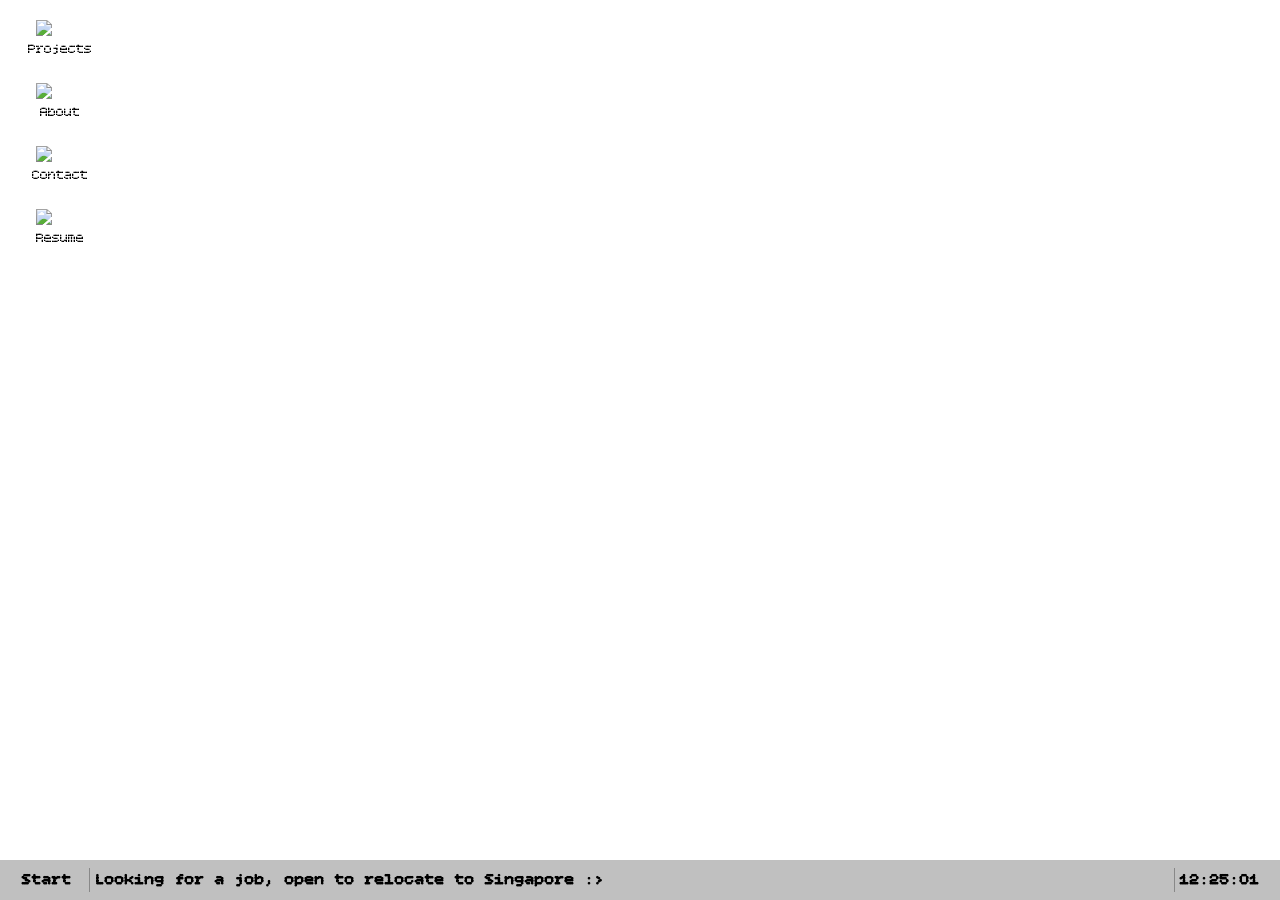
==== index.html @ 7ae8cd46 "initial set up" ====
<!DOCTYPE html>
<html lang="en">

<head>
<meta charset="UTF-8">
<title>Desktop Portfolio</title>
<link rel="stylesheet" href="style.css">
</head>

<body>
<video autoplay muted loop id="video-bg">
  <source src="media/background.mp4" type="video/mp4">
</video>

<div class="desktop">

<div class="icon">
<img src="icons/folder.png">
<span>Projects</span>
</div>

<div class="icon">
<img src="icons/user.png">
<span>About</span>
</div>

<div class="icon">
<img src="icons/mail.png">
<span>Contact</span>
</div>

<div class="icon">
<img src="icons/file.png">
<span>Resume</span>
</div>

<div id="taskbar-placeholder"></div>

<script src="clock.js"></script>

<!-- other html -->
<script>
  fetch('taskbar.html')
    .then(response => response.text())
    .then(data => {
      document.getElementById('taskbar-placeholder').innerHTML = data;
    });
</script>

</body>
</html>
---- style.css ----
@import url('https://fonts.googleapis.com/css2?family=Bitcount+Grid+Single:wght@100..900');

body{
margin:0;
font-family:Bitcount Grid Single, sans-serif;
height:100vh;
overflow:hidden;
}

/* VIDEO BACKGROUND */

#video-bg {
  position: fixed;
  top: 0;
  left: 0;
  width: 100%;
  height: 100%;
  object-fit: cover;
  z-index: -1;
}

/* DESKTOP */

.desktop {
  position: relative;
  z-index: 1;
  padding: 20px;
  display: flex;
  flex-direction: column;
  gap: 25px;
}

.taskbar {
  position: fixed;
  bottom: 0;
  left: 0;
  width: 100%;
  height: 40px;
  background: #c0c0c0;
  display: flex;
  justify-content: space-between;
  align-items: center;
  padding: 0 10px;
  z-index: 2;
}

/* ICONS */

.icon{
display:flex;
flex-direction:column;
align-items:center;
cursor:pointer;
width:80px;
}

.icon img{
width:48px;
margin-bottom:5px;
}

.icon span{
font-size:14px;
text-align:center;
}

.icon:hover{
background:rgba(255,255,255,0.25);
border-radius:6px;
}
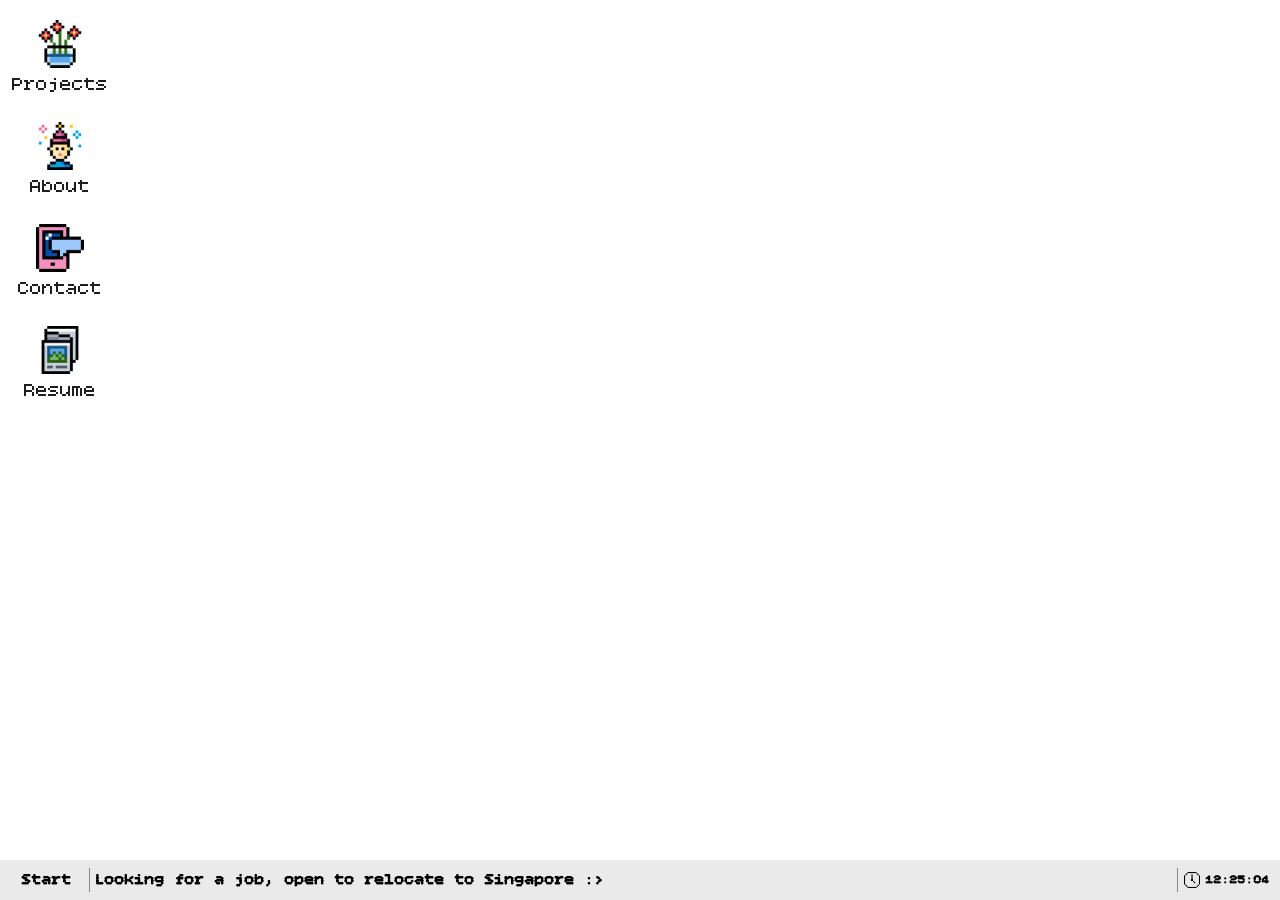
==== commit 3a1dd7e7: "embellishments" ====
--- a/index.html
+++ b/index.html
@@ -9,28 +9,28 @@
 
 <body>
 <video autoplay muted loop id="video-bg">
-  <source src="media/background.mp4" type="video/mp4">
+  <source src="media/whale.mp4" type="video/mp4"> 
 </video>
 
 <div class="desktop">
 
 <div class="icon">
-<img src="icons/folder.png">
+<img src="icons/flowers.png">
 <span>Projects</span>
 </div>
 
 <div class="icon">
-<img src="icons/user.png">
+<img src="icons/person.png">
 <span>About</span>
 </div>
 
 <div class="icon">
-<img src="icons/mail.png">
+<img src="icons/phone.png">
 <span>Contact</span>
 </div>
 
 <div class="icon">
-<img src="icons/file.png">
+<img src="icons/paper.png">
 <span>Resume</span>
 </div>
 
--- a/style.css
+++ b/style.css
@@ -50,7 +50,6 @@
 display:flex;
 flex-direction:column;
 align-items:center;
-cursor:pointer;
 width:80px;
 }
 
@@ -60,7 +59,7 @@
 }
 
 .icon span{
-font-size:14px;
+font-size:20px;
 text-align:center;
 }
 
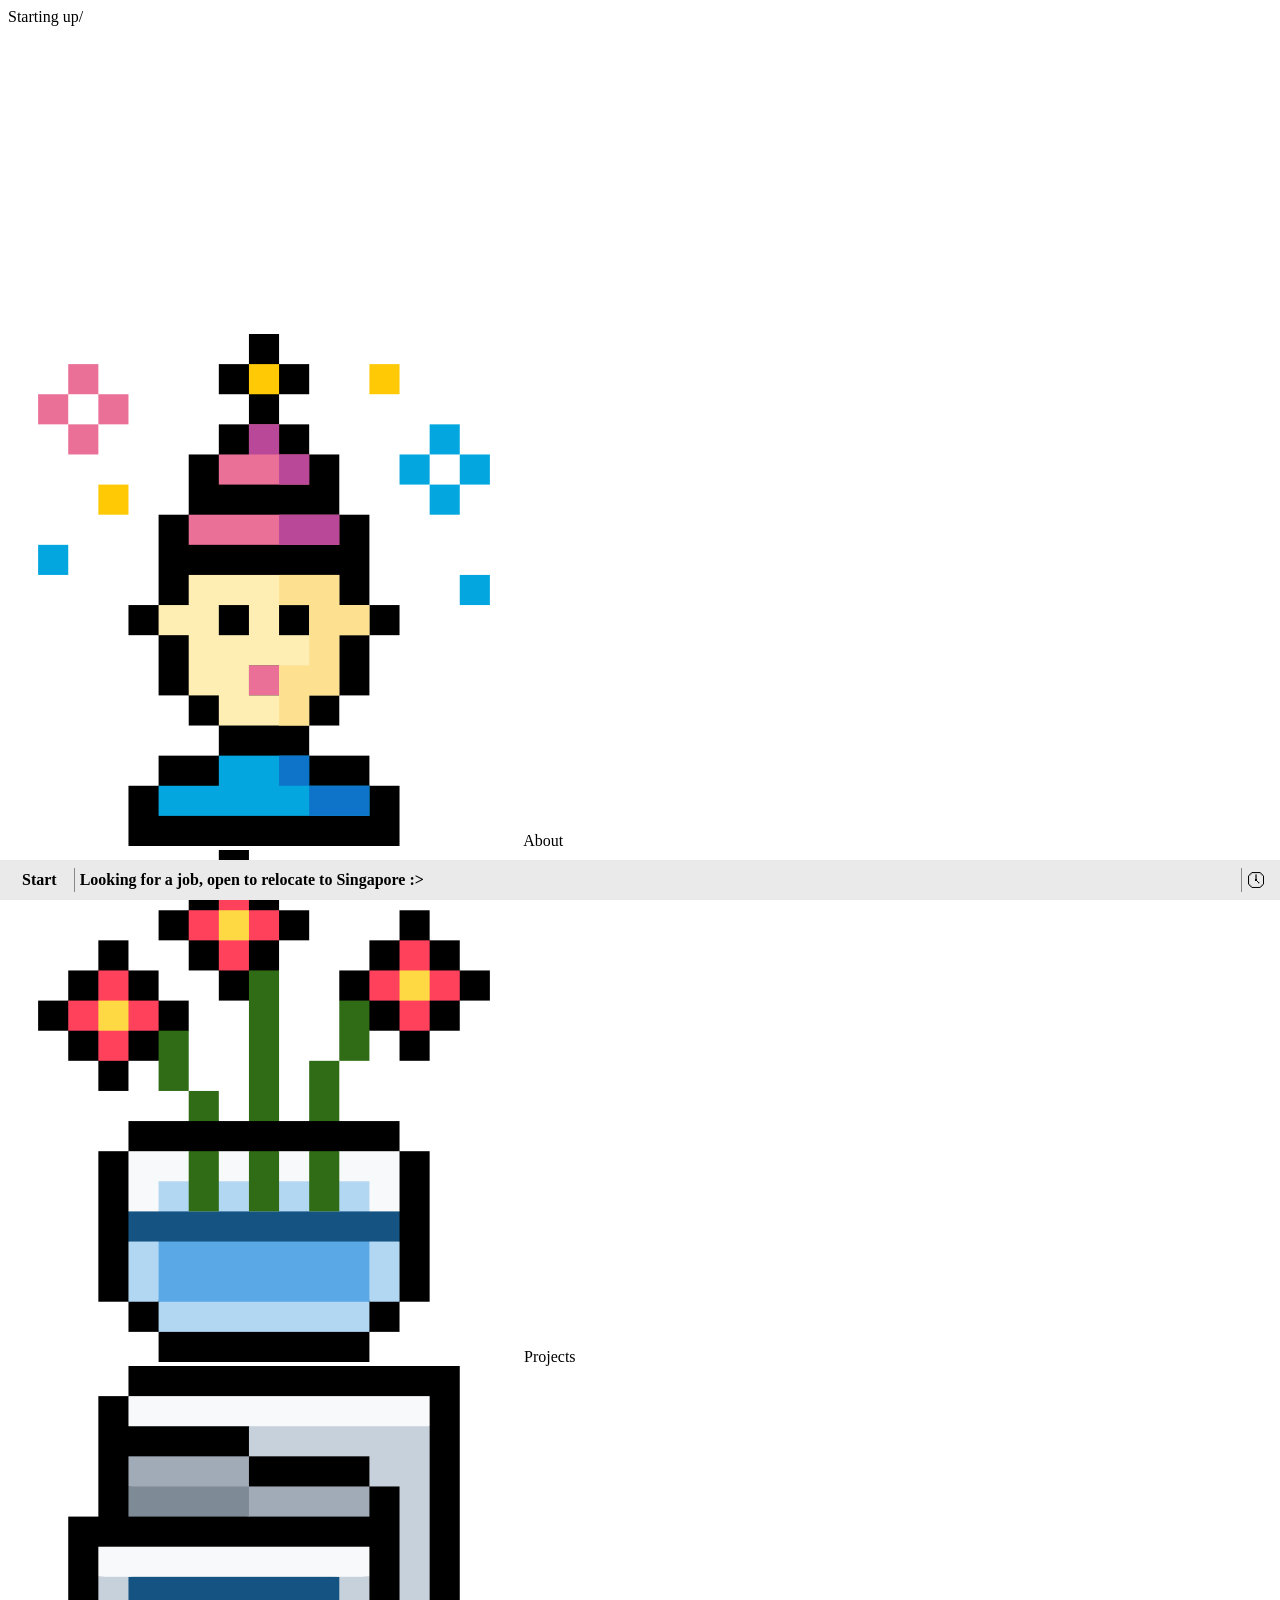
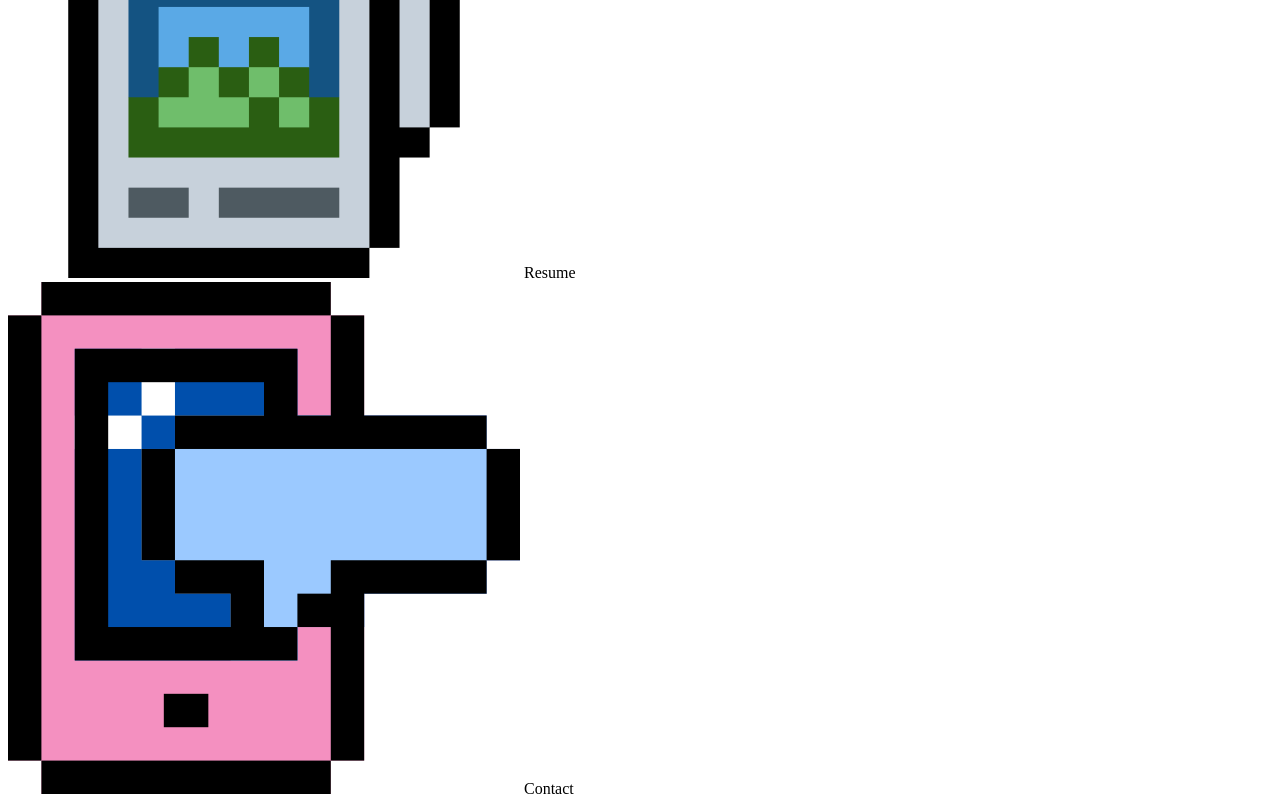
==== commit 66225a00: "change file name" ====
--- a/index.html
+++ b/index.html
@@ -2,50 +2,74 @@
 <html lang="en">
 
 <head>
-<meta charset="UTF-8">
-<title>Desktop Portfolio</title>
-<link rel="stylesheet" href="style.css">
+  <meta charset="UTF-8">
+  <title>Desktop Portfolio</title>
+  <link rel="stylesheet" href="desktop.css">
+  <link rel="stylesheet" href="window.css">
+  <link rel="stylesheet" href="startup.css">
 </head>
 
-<body>
-<video autoplay muted loop id="video-bg">
-  <source src="media/whale.mp4" type="video/mp4"> 
-</video>
-
-<div class="desktop">
-
-<div class="icon">
-<img src="icons/flowers.png">
-<span>Projects</span>
+<div id="startup-screen">
+  <div class="startup-text">
+    Starting up<span class="spinner">/</span>
+  </div>
+  <video autoplay muted loop id="startup-video">
+    <source src="media/fih.mp4" type="video/mp4">
+  </video>
 </div>
 
-<div class="icon">
-<img src="icons/person.png">
-<span>About</span>
-</div>
+<body>
+  <video autoplay muted loop id="video-bg">
+    <source src="media/whale.mp4" type="video/mp4">
+  </video>
 
-<div class="icon">
-<img src="icons/phone.png">
-<span>Contact</span>
-</div>
+  <div class="desktop">
 
-<div class="icon">
-<img src="icons/paper.png">
-<span>Resume</span>
-</div>
+    <div class="icon" ondblclick="openAboutWindow()">
+      <img src="icons/person.png">
+      <span>About</span>
+    </div>
 
-<div id="taskbar-placeholder"></div>
+    <div class="icon" ondblclick="openProjectsWindow()">
+      <img src="icons/flowers.png">
+      <span>Projects</span>
+    </div>
+    
+    <div class="icon"
+      ondblclick="window.open('https://drive.google.com/drive/folders/1BHUkaOyi54l-XUb5xLbqfKSNrmxjEBht?usp=sharing', '_blank')">
+      <img src="icons/paper.png">
+      <span>Resume</span>
+    </div>
+    
+    <div class="icon" ondblclick="openContactWindow()">
+      <img src="icons/phone.png">
+      <span>Contact</span>
+    </div>
 
-<script src="clock.js"></script>
+  </div>
 
-<!-- other html -->
-<script>
-  fetch('taskbar.html')
-    .then(response => response.text())
-    .then(data => {
-      document.getElementById('taskbar-placeholder').innerHTML = data;
-    });
-</script>
+  <!-- pop ups -->
+  <div id="window-layer"></div>
+  <script src="startup.js"></script>
+  <script src="window.js"></script>
+  <script src="projects.js"></script>
+  <script src="contact.js"></script>
+  <script src="about.js"></script>
+
+  <!-- bottom screen things -->
+  <div id="taskbar-placeholder"></div>
+
+  <script src="taskbar.js"></script>
+
+  <!-- other html -->
+  <script>
+    fetch('taskbar.html')
+      .then(response => response.text())
+      .then(data => {
+        document.getElementById('taskbar-placeholder').innerHTML = data;
+      });
+  </script>
 
 </body>
+
 </html>
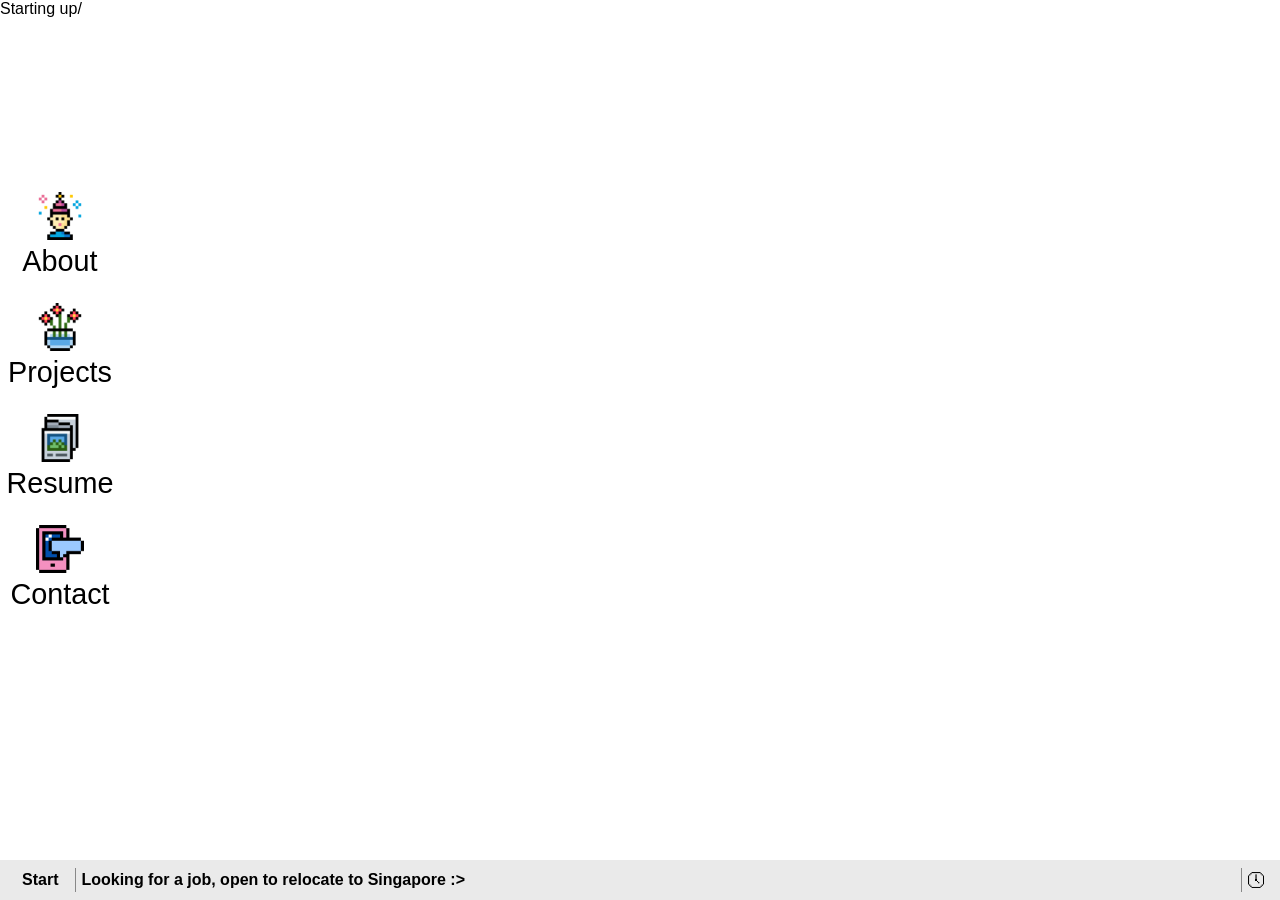
==== commit f4113106: "minor fix" ====
--- a/index.html
+++ b/index.html
@@ -4,7 +4,7 @@
 <head>
   <meta charset="UTF-8">
   <title>Desktop Portfolio</title>
-  <link rel="stylesheet" href="desktop.css">
+  <link rel="stylesheet" href="index.css">
   <link rel="stylesheet" href="window.css">
   <link rel="stylesheet" href="startup.css">
 </head>
@@ -40,7 +40,7 @@
       <img src="icons/paper.png">
       <span>Resume</span>
     </div>
-    
+
     <div class="icon" ondblclick="openContactWindow()">
       <img src="icons/phone.png">
       <span>Contact</span>
--- a/index.css
+++ b/index.css
@@ -0,0 +1,74 @@
+@import url('https://fonts.googleapis.com/css2?family=Jersey+15');
+
+body {
+  margin: 0;
+  font-family: "Jersey 15", sans-serif;
+  height: 100vh;
+  overflow: hidden;
+}
+
+::selection {
+  background: gold;
+  color: rgb(73, 73, 73);
+}
+
+/* VIDEO BACKGROUND */
+
+#video-bg {
+  position: fixed;
+  top: 0;
+  left: 0;
+  width: 100%;
+  height: 100%;
+  object-fit: cover;
+  z-index: -1;
+}
+
+/* DESKTOP */
+
+.desktop {
+  position: relative;
+  z-index: 1;
+  padding: 20px;
+  display: flex;
+  flex-direction: column;
+  gap: 25px;
+}
+
+.taskbar {
+  position: fixed;
+  bottom: 0;
+  left: 0;
+  width: 100%;
+  height: 40px;
+  background: #c0c0c0;
+  display: flex;
+  justify-content: space-between;
+  align-items: center;
+  padding: 0 10px;
+  z-index: 2;
+}
+
+/* ICONS */
+
+.icon {
+  display: flex;
+  flex-direction: column;
+  align-items: center;
+  width: 80px;
+}
+
+.icon img {
+  width: 48px;
+  margin-bottom: 5px;
+}
+
+.icon span {
+  font-size: 1.8rem;
+  text-align: center;
+}
+
+.icon:hover {
+  background: rgba(255, 255, 255, 0.25);
+  border-radius: 6px;
+}
